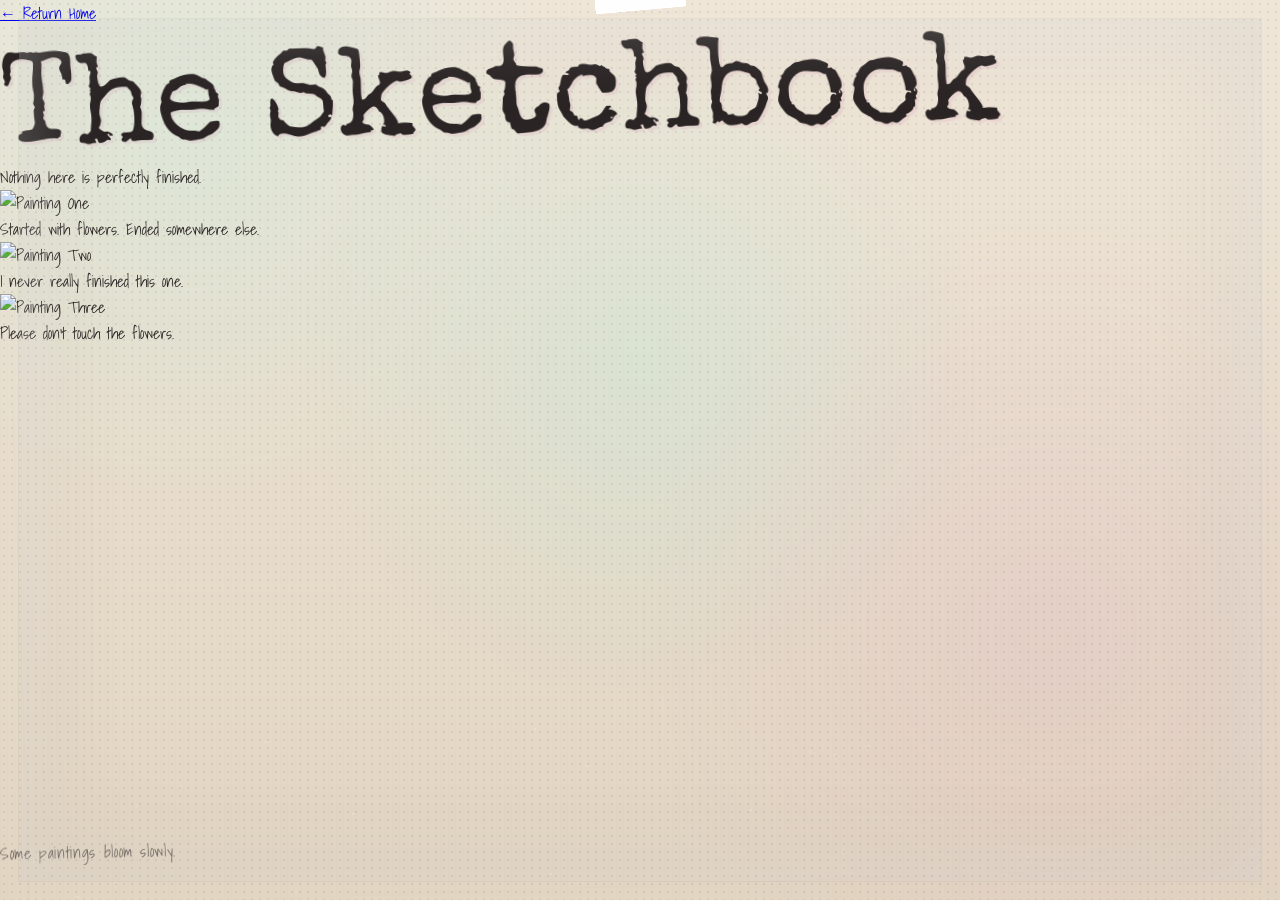
==== gallery.html @ 650cde88 "Create gallery.html" ====
<!DOCTYPE html>
<html lang="en">

<head>

    <meta charset="UTF-8">
    <meta name="viewport" content="width=device-width, initial-scale=1.0">

    <title>SNZ.INK | Gallery</title>

    <link rel="stylesheet" href="style.css">

</head>

<body class="gallery-page">

<div id="paper"></div>
<div id="grain"></div>
<div id="light"></div>

<header class="gallery-header">

    <a href="index.html" class="back">

        ← Return Home

    </a>

    <h1>

        The Sketchbook

    </h1>

    <p>

        Nothing here is perfectly finished.

    </p>

</header>

<main class="gallery">

    <article class="painting">

        <div class="tape top-left"></div>
        <div class="tape top-right"></div>

        <img
            src="https://placehold.co/700x900/f3eadc/444?text=Painting+One"
            alt="Painting One">

        <div class="painting-note">

            Started with flowers.

            Ended somewhere else.

        </div>

    </article>

    <article class="painting">

        <div class="tape top-left"></div>
        <div class="tape top-right"></div>

        <img
            src="https://placehold.co/700x900/e7ddd1/444?text=Painting+Two"
            alt="Painting Two">

        <div class="painting-note">

            I never really finished this one.

        </div>

    </article>

    <article class="painting">

        <div class="tape top-left"></div>
        <div class="tape top-right"></div>

        <img
            src="https://placehold.co/700x900/e9e1d5/444?text=Painting+Three"
            alt="Painting Three">

        <div class="painting-note">

            Please don't touch the flowers.

        </div>

    </article>

</main>

<footer>

    Some paintings bloom slowly.

</footer>

<script src="script.js"></script>

</body>

</html>
---- style.css ----
/* ==========================================================
   SNZ.INK
   Season I — Arrival
   Foundation
========================================================== */

@import url('https://fonts.googleapis.com/css2?family=Special+Elite&family=Shadows+Into+Light&display=swap');

:root{

    --paper:#efe6d8;
    --paper-dark:#e2d5c2;

    --ink:#2a2424;

    --pink:#d774b0;
    --cyan:#87f7e7;
    --green:#8ca56c;

    --shadow:rgba(0,0,0,.18);

}

*{
    margin:0;
    padding:0;
    box-sizing:border-box;
}

html{
    scroll-behavior:smooth;
}

body{

    min-height:100vh;
    overflow:hidden;

    font-family:"Shadows Into Light",cursive;
    color:var(--ink);

    background:

    radial-gradient(circle at 15% 15%,rgba(135,247,231,.15),transparent 28%),

    radial-gradient(circle at 82% 70%,rgba(215,116,176,.10),transparent 34%),

    linear-gradient(
        180deg,
        var(--paper),
        var(--paper-dark)
    );

}

/* ----------------------------------
    Paper Layers
---------------------------------- */

#paper,
#grain,
#light{

    position:fixed;
    inset:0;
    pointer-events:none;

}

#paper{

    opacity:.45;

    background:

    repeating-linear-gradient(

        0deg,

        rgba(255,255,255,.03),

        rgba(255,255,255,.03) 2px,

        transparent 2px,

        transparent 8px

    ),

    repeating-linear-gradient(

        90deg,

        rgba(0,0,0,.02),

        rgba(0,0,0,.02) 1px,

        transparent 1px,

        transparent 7px

    );

}

#grain{

    opacity:.08;

    background-image:

    radial-gradient(#000 .7px, transparent .8px);

    background-size:8px 8px;

    mix-blend-mode:multiply;

}

#light{

    background:

    radial-gradient(

        circle at 50% 40%,

        rgba(135,247,231,.16),

        transparent 340px

    );

}

/* ----------------------------------
    Main Layout
---------------------------------- */

#arrival{

    position:relative;

    min-height:100vh;

    display:flex;

    justify-content:center;
    align-items:center;
    flex-direction:column;

    padding:60px;

}

.hero{

    position:relative;

    text-align:center;

    max-width:900px;

}

.page-number{

    text-transform:uppercase;

    letter-spacing:.45em;

    opacity:.45;

    font-size:.9rem;

}

h1{

    margin-top:10px;

    font-family:"Special Elite",monospace;

    font-weight:400;

    font-size:clamp(4rem,11vw,8rem);

    transform:rotate(-1.5deg);

    text-shadow:

    3px 3px rgba(215,116,176,.12);

}

.dot{

    color:var(--pink);

}

.quote{

    margin:35px auto;

    max-width:650px;

    font-size:2rem;

    line-height:1.25;

}

/* ----------------------------------
    Wander Button
---------------------------------- */

#beginButton{

    margin-top:10px;

    background:transparent;

    border:2px solid var(--ink);

    border-radius:999px;

    padding:16px 36px;

    cursor:pointer;

    font:inherit;

    font-size:1.2rem;

    transition:.35s;

}

#beginButton:hover{

    background:var(--ink);

    color:white;

    transform:translateY(-3px);

    box-shadow:

    0 0 30px rgba(135,247,231,.30);

}

/* ----------------------------------
    Sticky Note
---------------------------------- */

.margin-note{

    position:absolute;

    top:60px;
    right:70px;

    width:230px;

    background:#f6ee9e;

    padding:20px;

    transform:rotate(4deg);

    box-shadow:

    0 18px 35px var(--shadow);

}

.margin-note p{

    margin-bottom:12px;

}

.crossed{

    text-decoration:line-through;

    opacity:.65;

}

.tape{

    position:absolute;

    width:90px;
    height:22px;

    left:50%;
    top:-12px;

    transform:

    translateX(-50%)
    rotate(-5deg);

    background:

    rgba(255,255,255,.40);

    border:

    1px solid rgba(255,255,255,.35);

}

/* ----------------------------------
    Coffee Ring
---------------------------------- */

.coffee-ring{

    position:absolute;

    width:140px;
    height:140px;

    left:-70px;
    top:-50px;

    border:

    6px solid rgba(92,61,36,.08);

    border-radius:50%;

}

/* ----------------------------------
    Margin Thoughts
---------------------------------- */

.margin-thought{

    position:absolute;

    font-size:1rem;

    opacity:.45;

}

.left{

    left:40px;
    bottom:140px;

    transform:rotate(-6deg);

}

.right{

    right:40px;
    bottom:170px;

    transform:rotate(5deg);

}

/* ----------------------------------
    Footer
---------------------------------- */

footer{

    position:absolute;

    bottom:35px;

    opacity:.65;

}

/* ----------------------------------
    Mobile
---------------------------------- */

@media(max-width:900px){

    .margin-note,
    .margin-thought{

        display:none;

    }

    .quote{

        font-size:1.5rem;

    }

}
/* ==========================================================
   SNZ.INK
   Hand-drawn details
   (append to the end of style.css)
========================================================== */

/* Gentle breathing */
.hero{
    animation: breathe 9s ease-in-out infinite;
}

@keyframes breathe{

    0%{
        transform:translateY(0px);
    }

    50%{
        transform:translateY(-6px);
    }

    100%{
        transform:translateY(0px);
    }

}

/* ------------------------------
   Sketchbook doodles
------------------------------ */

.hero::before{

    content:"";

    position:absolute;

    width:260px;
    height:260px;

    left:-120px;
    top:-90px;

    border:2px solid rgba(40,40,40,.08);

    border-radius:49% 53% 51% 47%;

    transform:rotate(-8deg);

}

.hero::after{

    content:"";

    position:absolute;

    width:120px;
    height:70px;

    right:-80px;
    bottom:20px;

    border:2px solid rgba(40,40,40,.10);

    border-radius:50%;

    transform:rotate(16deg);

}

/* ------------------------------
   Alien flowers
------------------------------ */

#flower-container{

    position:relative;

    width:420px;
    height:160px;

    margin:30px auto;

}

.alien-flower{

    position:absolute;

    width:34px;
    height:34px;

    border-radius:50%;

    background:
    radial-gradient(circle,
        #9bf9ea 0%,
        #dd7fb6 55%,
        rgba(255,255,255,0) 70%);

    filter:
        drop-shadow(0 0 10px rgba(135,247,231,.35));

    animation:
        sway 8s ease-in-out infinite;

}

.alien-flower::before{

    content:"";

    position:absolute;

    left:50%;
    top:50%;

    width:12px;
    height:12px;

    background:#f6f2dd;

    border-radius:50%;

    transform:
        translate(-50%,-50%);

}

.alien-flower:nth-child(1){

    left:40px;
    top:50px;

    animation-delay:0s;

}

.alien-flower:nth-child(2){

    left:140px;
    top:20px;

    animation-delay:2s;

}

.alien-flower:nth-child(3){

    left:250px;
    top:70px;

    animation-delay:4s;

}

.alien-flower:nth-child(4){

    left:330px;
    top:35px;

    animation-delay:1s;

}

@keyframes sway{

    0%{

        transform:
        rotate(-4deg)
        translateY(0);

    }

    50%{

        transform:
        rotate(5deg)
        translateY(-8px);

    }

    100%{

        transform:
        rotate(-4deg)
        translateY(0);

    }

}

/* ------------------------------
   Hidden sentence
------------------------------ */

body::after{

    content:"Please stay as long as you need.";

    position:fixed;

    left:18px;
    bottom:14px;

    font-size:.8rem;

    letter-spacing:.08em;

    opacity:.12;

    pointer-events:none;

    transform:rotate(-2deg);

}
/* ==========================================================
   The page has been worked on.
========================================================== */

/* Soft paper shadow */

body::before{

    content:"";

    position:fixed;

    inset:18px;

    border:1px solid rgba(0,0,0,.045);

    box-shadow:

        0 0 120px rgba(0,0,0,.08) inset,

        0 0 80px rgba(255,255,255,.35) inset;

    pointer-events:none;

    z-index:999;

}

/* ------------------------------------
   Pencil circles
------------------------------------ */

.hero .circle-a,
.hero .circle-b{

    position:absolute;

    border:2px solid rgba(40,40,40,.08);

    border-radius:50%;

}

.circle-a{

    width:190px;
    height:70px;

    top:-40px;
    left:-120px;

    transform:rotate(-11deg);

}

.circle-b{

    width:150px;
    height:150px;

    right:-70px;
    bottom:-30px;

    transform:rotate(7deg);

}

/* ------------------------------------
   Tiny paint splatters
------------------------------------ */

.paint{

    position:absolute;

    width:8px;
    height:8px;

    border-radius:50%;

    opacity:.35;

    filter:blur(.4px);

}

.paint:nth-child(1){

    background:#8ef4e5;

    left:15%;
    top:20%;

}

.paint:nth-child(2){

    background:#da79b5;

    right:18%;
    top:12%;

}

.paint:nth-child(3){

    background:#9fb17d;

    left:22%;
    bottom:14%;

}

/* ------------------------------------
   Handwritten footer
------------------------------------ */

footer{

    letter-spacing:.04em;

    transform:rotate(-1deg);

}
/* ===========================================================
   SNZ.INK
   "The page remembers."
   Final atmospheric additions
=========================================================== */

/* The entire page gently inhales and exhales */

body{

    animation:
        pageBreathing 18s ease-in-out infinite;

}

@keyframes pageBreathing{

    0%,100%{

        filter:saturate(100%) brightness(100%);

    }

    50%{

        filter:saturate(103%) brightness(101.5%);

    }

}

/* ------------------------------------------
   Tiny stars that are actually paint
------------------------------------------ */

.paintDust{

    position:fixed;

    width:2px;
    height:2px;

    border-radius:50%;

    background:white;

    opacity:.25;

    pointer-events:none;

    animation:
        driftDust linear infinite;

}

@keyframes driftDust{

    from{

        transform:
            translateY(0px);

    }

    to{

        transform:
            translateY(-80px);

        opacity:0;

    }

}

/* ------------------------------------------
   Paper corners
------------------------------------------ */

body::after{

    content:"";

    position:fixed;

    inset:14px;

    border:

        1px solid rgba(40,40,40,.05);

    pointer-events:none;

    clip-path:

        polygon(
            0 8px,
            8px 0,
            calc(100% - 8px) 0,
            100% 8px,
            100% calc(100% - 8px),
            calc(100% - 8px) 100%,
            8px 100%,
            0 calc(100% - 8px)
        );

}

/* ------------------------------------------
   A glowing flower
------------------------------------------ */

.alien-flower:nth-child(2){

    animation:

        sway 7s ease-in-out infinite,

        bloom 5s ease-in-out infinite;

}

@keyframes bloom{

    0%,100%{

        filter:

            drop-shadow(0 0 8px rgba(126,247,231,.35));

    }

    50%{

        filter:

            drop-shadow(0 0 28px rgba(126,247,231,.85));

    }

}

/* ------------------------------------------
   Scribble underline
------------------------------------------ */

.quote{

    position:relative;

}

.quote::after{

    content:"";

    position:absolute;

    left:50%;

    transform:
        translateX(-50%)
        rotate(-2deg);

    bottom:-18px;

    width:160px;

    height:12px;

    border-bottom:

        2px solid rgba(0,0,0,.12);

    border-radius:50%;

}

/* ------------------------------------------
   Handwriting effect
------------------------------------------ */

.margin-note{

    transition:
        transform .6s ease;

}

.margin-note:hover{

    transform:

        rotate(2deg)
        scale(1.03);

}

/* ------------------------------------------
   Wandering button glow
------------------------------------------ */

#beginButton{

    position:relative;

    overflow:hidden;

}

#beginButton::before{

    content:"";

    position:absolute;

    left:-120%;

    top:0;

    width:100%;

    height:100%;

    background:

    linear-gradient(

        90deg,

        transparent,

        rgba(255,255,255,.4),

        transparent

    );

}

#beginButton:hover::before{

    animation:
        shimmer 1s;

}

@keyframes shimmer{

    to{

        left:130%;

    }

}
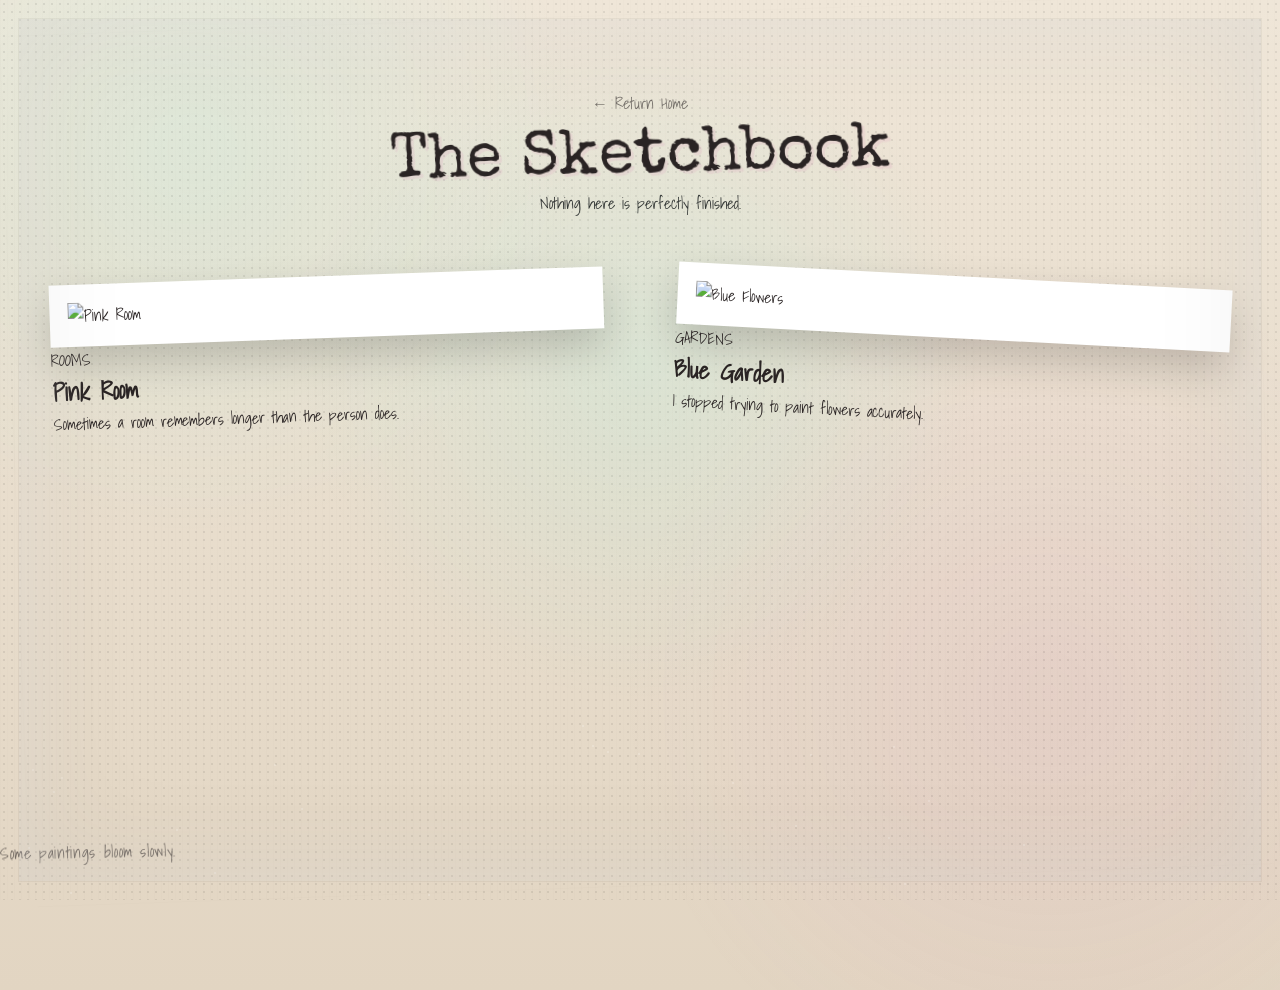
==== commit bbd7a60f: "Update gallery.html" ====
--- a/gallery.html
+++ b/gallery.html
@@ -42,59 +42,55 @@
 
 <main class="gallery">
 
-    <article class="painting">
+    <article class="painting pink">
 
-        <div class="tape top-left"></div>
-        <div class="tape top-right"></div>
+        <div class="masking-tape left"></div>
+        <div class="masking-tape right"></div>
 
-        <img
-            src="https://placehold.co/700x900/f3eadc/444?text=Painting+One"
-            alt="Painting One">
+        <img src="images/pink-room.jpg"
+             alt="Pink Room">
 
-        <div class="painting-note">
+        <div class="caption">
 
-            Started with flowers.
+            <span class="chapter">ROOMS</span>
 
-            Ended somewhere else.
+            <h2>Pink Room</h2>
+
+            <p>
+                Sometimes a room remembers
+                longer than the person does.
+            </p>
 
         </div>
 
     </article>
 
-    <article class="painting">
+    <article class="painting flowers">
 
-        <div class="tape top-left"></div>
-        <div class="tape top-right"></div>
+        <div class="masking-tape left"></div>
+        <div class="masking-tape right"></div>
 
-        <img
-            src="https://placehold.co/700x900/e7ddd1/444?text=Painting+Two"
-            alt="Painting Two">
+        <img src="images/blue-flowers.jpg"
+             alt="Blue Flowers">
 
-        <div class="painting-note">
+        <div class="caption">
 
-            I never really finished this one.
+            <span class="chapter">GARDENS</span>
+
+            <h2>Blue Garden</h2>
+
+            <p>
+
+                I stopped trying to paint
+                flowers accurately.
+
+            </p>
 
         </div>
 
     </article>
 
-    <article class="painting">
-
-        <div class="tape top-left"></div>
-        <div class="tape top-right"></div>
-
-        <img
-            src="https://placehold.co/700x900/e9e1d5/444?text=Painting+Three"
-            alt="Painting Three">
-
-        <div class="painting-note">
-
-            Please don't touch the flowers.
-
-        </div>
-
-    </article>
-
+</main>
 </main>
 
 <footer>
--- a/style.css
+++ b/style.css
@@ -1001,3 +1001,136 @@
     }
 
 }
+/* =======================================================
+   Gallery
+======================================================= */
+
+.gallery-page{
+
+    overflow-y:auto;
+
+}
+
+.gallery-header{
+
+    text-align:center;
+
+    margin-top:90px;
+
+    margin-bottom:60px;
+
+}
+
+.gallery-header h1{
+
+    font-size:4rem;
+
+}
+
+.back{
+
+    text-decoration:none;
+
+    color:inherit;
+
+    opacity:.6;
+
+}
+
+.gallery{
+
+    width:min(1200px,92%);
+
+    margin:auto;
+
+    display:grid;
+
+    grid-template-columns:
+
+        repeat(auto-fit,minmax(300px,1fr));
+
+    gap:70px;
+
+    padding-bottom:120px;
+
+}
+
+.painting{
+
+    position:relative;
+
+    transform:rotate(calc(var(--r,0) * 1deg));
+
+}
+
+.painting:nth-child(1){
+
+    --r:-2;
+
+}
+
+.painting:nth-child(2){
+
+    --r:3;
+
+}
+
+.painting:nth-child(3){
+
+    --r:-1;
+
+}
+
+.painting img{
+
+    width:100%;
+
+    display:block;
+
+    background:white;
+
+    padding:18px;
+
+    box-shadow:
+
+        0 18px 40px rgba(0,0,0,.18);
+
+}
+
+.painting:hover{
+
+    transform:
+
+        rotate(0deg)
+
+        scale(1.02);
+
+    transition:.4s;
+
+}
+
+.painting-note{
+
+    margin-top:18px;
+
+    font-size:1.1rem;
+
+    opacity:.8;
+
+}
+
+.top-left{
+
+    top:-10px;
+
+    left:18px;
+
+}
+
+.top-right{
+
+    top:-10px;
+
+    right:18px;
+
+}
